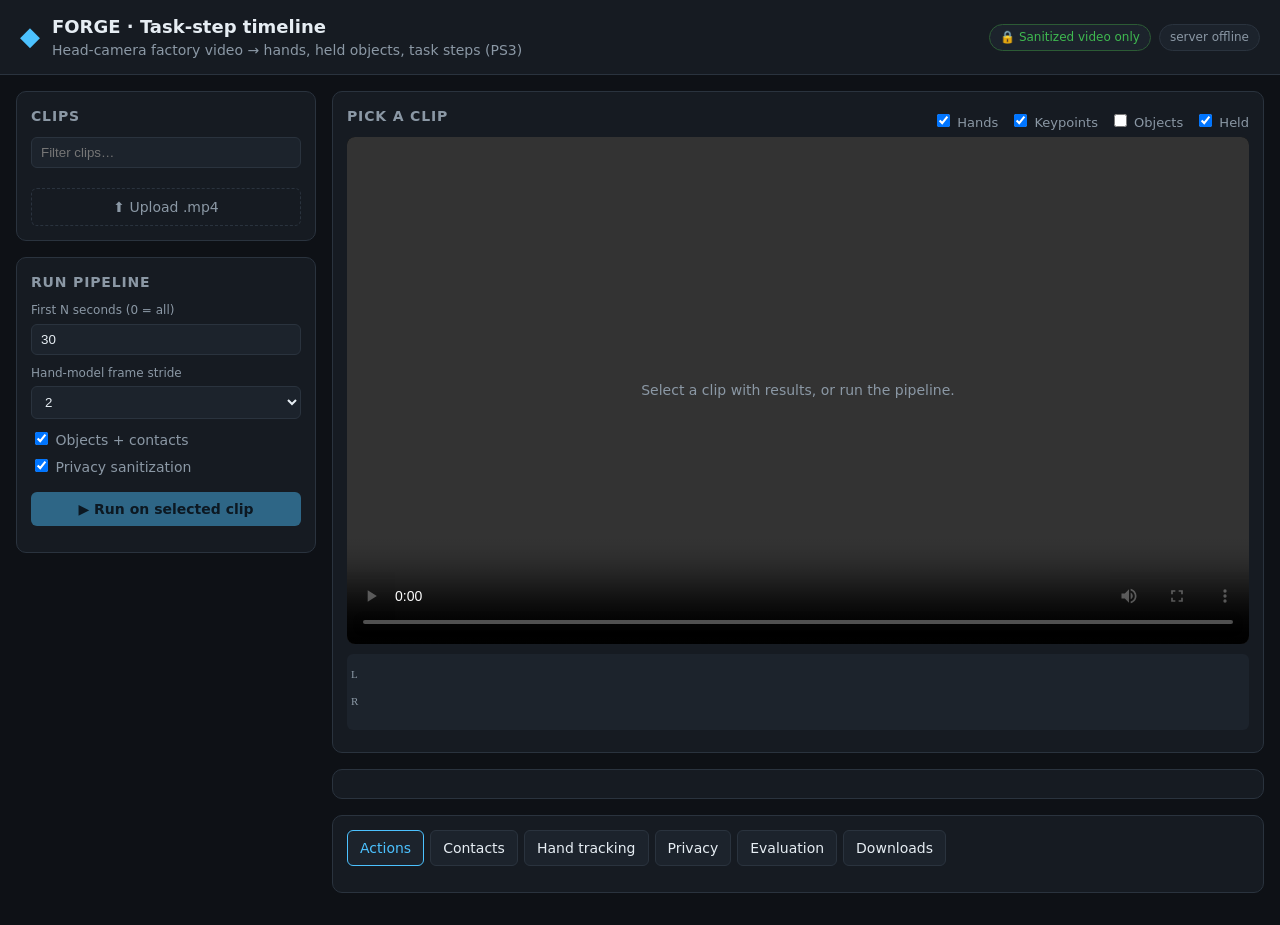
==== web/index.html @ e3377fa5 "2nd iter" ====
<!doctype html>
<html lang="en">
<head>
  <meta charset="utf-8">
  <meta name="viewport" content="width=device-width, initial-scale=1">
  <title>FORGE · Task-step timeline</title>
  <link rel="stylesheet" href="styles.css">
</head>
<body>
  <header class="top">
    <div class="brand">
      <span class="logo">◆</span>
      <div>
        <h1>FORGE · Task-step timeline</h1>
        <p>Head-camera factory video → hands, held objects, task steps (PS3)</p>
      </div>
    </div>
    <div class="badges">
      <span class="badge ok" title="The UI only streams the pixelated (sanitized) copy">🔒 Sanitized video only</span>
      <span class="badge" id="health">server …</span>
    </div>
  </header>

  <div class="layout">
    <aside class="side">
      <section class="card">
        <h2>Clips</h2>
        <input id="clipFilter" type="search" placeholder="Filter clips…">
        <ul id="clipList" class="clips"></ul>
        <label class="upload">
          <input id="uploadInput" type="file" accept="video/mp4">
          <span>⬆ Upload .mp4</span>
        </label>
      </section>

      <section class="card">
        <h2>Run pipeline</h2>
        <div class="field"><label for="maxSec">First N seconds (0 = all)</label><input id="maxSec" type="number" min="0" step="10" value="30"></div>
        <div class="field"><label for="stride">Hand-model frame stride</label>
          <select id="stride"><option>1</option><option selected>2</option><option>3</option><option>4</option></select></div>
        <label class="check"><input id="optObjects" type="checkbox" checked> Objects + contacts</label>
        <label class="check"><input id="optPrivacy" type="checkbox" checked> Privacy sanitization</label>
        <button id="runBtn" class="primary" disabled>▶ Run on selected clip</button>
        <ul id="jobList" class="jobs"></ul>
      </section>
    </aside>

    <main class="main">
      <section class="card player-card">
        <div class="player-head">
          <h2 id="clipTitle">Pick a clip</h2>
          <div class="toggles">
            <label><input type="checkbox" data-layer="hands" checked> Hands</label>
            <label><input type="checkbox" data-layer="keypoints" checked> Keypoints</label>
            <label><input type="checkbox" data-layer="objects"> Objects</label>
            <label><input type="checkbox" data-layer="held" checked> Held</label>
          </div>
        </div>
        <div id="stage" class="stage">
          <video id="video" controls playsinline preload="metadata"></video>
          <canvas id="overlay"></canvas>
          <div id="nowStep" class="now-step"></div>
          <div id="emptyMsg" class="empty">Select a clip with results, or run the pipeline.</div>
        </div>
        <div class="timeline-wrap">
          <canvas id="timeline" height="76"></canvas>
          <div id="tooltip" class="tooltip"></div>
        </div>
        <div id="legend" class="legend"></div>
      </section>

      <section class="card">
        <div id="stats" class="stats"></div>
      </section>

      <section class="card">
        <nav class="tabs">
          <button data-tab="actions" class="active">Actions</button>
          <button data-tab="contacts">Contacts</button>
          <button data-tab="tracking">Hand tracking</button>
          <button data-tab="privacy">Privacy</button>
          <button data-tab="eval">Evaluation</button>
          <button data-tab="downloads">Downloads</button>
        </nav>
        <div id="tab-actions" class="tab active"></div>
        <div id="tab-contacts" class="tab"></div>
        <div id="tab-tracking" class="tab"></div>
        <div id="tab-privacy" class="tab"></div>
        <div id="tab-eval" class="tab"></div>
        <div id="tab-downloads" class="tab"></div>
      </section>
    </main>
  </div>
  <script type="module" src="app.js"></script>
</body>
</html>
---- web/styles.css ----
:root {
  --bg: #0e1116; --panel: #161b22; --panel2: #1c232c; --line: #2a333e; --text: #e6edf3; --muted: #8b98a5;
  --accent: #4cc2ff; --ok: #3fb950; --warn: #d29922; --bad: #f85149; --left: #50dc50; --right: #ff9600;
  --radius: 10px;
}
* { box-sizing: border-box; }
body { margin: 0; background: var(--bg); color: var(--text); font: 14px/1.45 "Segoe UI", system-ui, sans-serif; }
h1 { font-size: 18px; margin: 0; } h2 { font-size: 14px; margin: 0 0 10px; color: var(--muted); text-transform: uppercase; letter-spacing: .06em; }
p { margin: 0; color: var(--muted); }
.top { display: flex; justify-content: space-between; align-items: center; padding: 14px 20px; border-bottom: 1px solid var(--line); background: var(--panel); }
.brand { display: flex; gap: 12px; align-items: center; } .logo { color: var(--accent); font-size: 26px; }
.badges { display: flex; gap: 8px; }
.badge { padding: 4px 10px; border-radius: 999px; background: var(--panel2); border: 1px solid var(--line); font-size: 12px; color: var(--muted); }
.badge.ok { color: var(--ok); border-color: #2c5b35; }
.layout { display: grid; grid-template-columns: 300px 1fr; gap: 16px; padding: 16px; }
.card { background: var(--panel); border: 1px solid var(--line); border-radius: var(--radius); padding: 14px; margin-bottom: 16px; }
.side .card { position: sticky; top: 16px; }
input[type=search], input[type=number], select { width: 100%; padding: 7px 9px; background: var(--panel2); color: var(--text); border: 1px solid var(--line); border-radius: 6px; }
.clips { list-style: none; margin: 10px 0; padding: 0; max-height: 330px; overflow: auto; }
.clips li { padding: 7px 8px; border-radius: 6px; cursor: pointer; display: flex; justify-content: space-between; gap: 6px; font-size: 13px; }
.clips li:hover { background: var(--panel2); } .clips li.sel { background: #12324a; outline: 1px solid var(--accent); }
.dots { display: flex; gap: 4px; align-items: center; } .dot { width: 8px; height: 8px; border-radius: 50%; background: #39424d; }
.dot.res { background: var(--accent); } .dot.san { background: var(--ok); } .dot.lab { background: var(--warn); }
.upload { display: block; text-align: center; padding: 8px; border: 1px dashed var(--line); border-radius: 6px; cursor: pointer; color: var(--muted); }
.upload input { display: none; } .upload:hover { color: var(--text); border-color: var(--accent); }
.field { margin-bottom: 10px; } .field label { display: block; color: var(--muted); font-size: 12px; margin-bottom: 4px; }
.check { display: block; margin: 6px 0; color: var(--muted); }
button { font: inherit; cursor: pointer; border-radius: 6px; border: 1px solid var(--line); background: var(--panel2); color: var(--text); padding: 7px 12px; }
button.primary { width: 100%; margin-top: 8px; background: var(--accent); color: #001522; border: none; font-weight: 600; }
button:disabled { opacity: .45; cursor: not-allowed; }
.jobs { list-style: none; padding: 0; margin: 12px 0 0; font-size: 12px; }
.jobs li { padding: 6px 0; border-top: 1px solid var(--line); }
.bar { height: 5px; background: var(--panel2); border-radius: 3px; overflow: hidden; margin-top: 4px; }
.bar > i { display: block; height: 100%; background: var(--accent); width: 0; transition: width .4s; }
.status-failed { color: var(--bad); } .status-done { color: var(--ok); }
.player-head { display: flex; justify-content: space-between; align-items: center; }
.toggles { display: flex; gap: 12px; color: var(--muted); font-size: 13px; }
.stage { position: relative; background: #000; border-radius: 8px; overflow: hidden; aspect-ratio: 16 / 9; }
.stage video { width: 100%; height: 100%; display: block; }
.stage canvas { position: absolute; inset: 0; width: 100%; height: 100%; pointer-events: none; }
.now-step { position: absolute; left: 10px; top: 10px; display: flex; flex-direction: column; gap: 4px; pointer-events: none; }
.now-step span { background: rgba(0,0,0,.65); padding: 3px 9px; border-radius: 6px; font-size: 13px; border-left: 4px solid var(--accent); }
.empty { position: absolute; inset: 0; display: grid; place-items: center; color: var(--muted); }
.timeline-wrap { position: relative; margin-top: 10px; }
#timeline { width: 100%; height: 76px; display: block; cursor: pointer; border-radius: 6px; background: var(--panel2); }
.tooltip { position: absolute; pointer-events: none; background: #000d; padding: 4px 8px; border-radius: 5px; font-size: 12px; display: none; white-space: nowrap; }
.legend { display: flex; flex-wrap: wrap; gap: 6px 12px; margin-top: 8px; font-size: 12px; color: var(--muted); }
.legend i { display: inline-block; width: 10px; height: 10px; border-radius: 2px; margin-right: 5px; vertical-align: -1px; }
.stats { display: grid; grid-template-columns: repeat(auto-fit, minmax(140px, 1fr)); gap: 10px; }
.stat { background: var(--panel2); border-radius: 8px; padding: 10px; }
.stat b { display: block; font-size: 20px; } .stat span { color: var(--muted); font-size: 12px; }
.tabs { display: flex; gap: 6px; margin-bottom: 12px; flex-wrap: wrap; }
.tabs button.active { border-color: var(--accent); color: var(--accent); }
.tab { display: none; max-height: 420px; overflow: auto; } .tab.active { display: block; }
table { width: 100%; border-collapse: collapse; font-size: 13px; }
th, td { text-align: left; padding: 6px 8px; border-bottom: 1px solid var(--line); }
th { color: var(--muted); font-weight: 500; position: sticky; top: 0; background: var(--panel); }
tbody tr { cursor: pointer; } tbody tr:hover { background: var(--panel2); } tr.now { background: #12324a; }
.pill { padding: 1px 8px; border-radius: 999px; font-size: 12px; color: #001522; font-weight: 600; }
.note { color: var(--muted); font-size: 12px; margin: 8px 0; }
.kv { display: grid; grid-template-columns: 220px 1fr; gap: 4px 12px; }
.kv div:nth-child(odd) { color: var(--muted); }
.dl { display: inline-block; margin: 4px 8px 4px 0; padding: 7px 12px; border-radius: 6px; background: var(--panel2); border: 1px solid var(--line); color: var(--text); text-decoration: none; }
.dl.main { background: var(--accent); color: #001522; border: none; font-weight: 600; }
@media (max-width: 1000px) { .layout { grid-template-columns: 1fr; } .side .card { position: static; } }
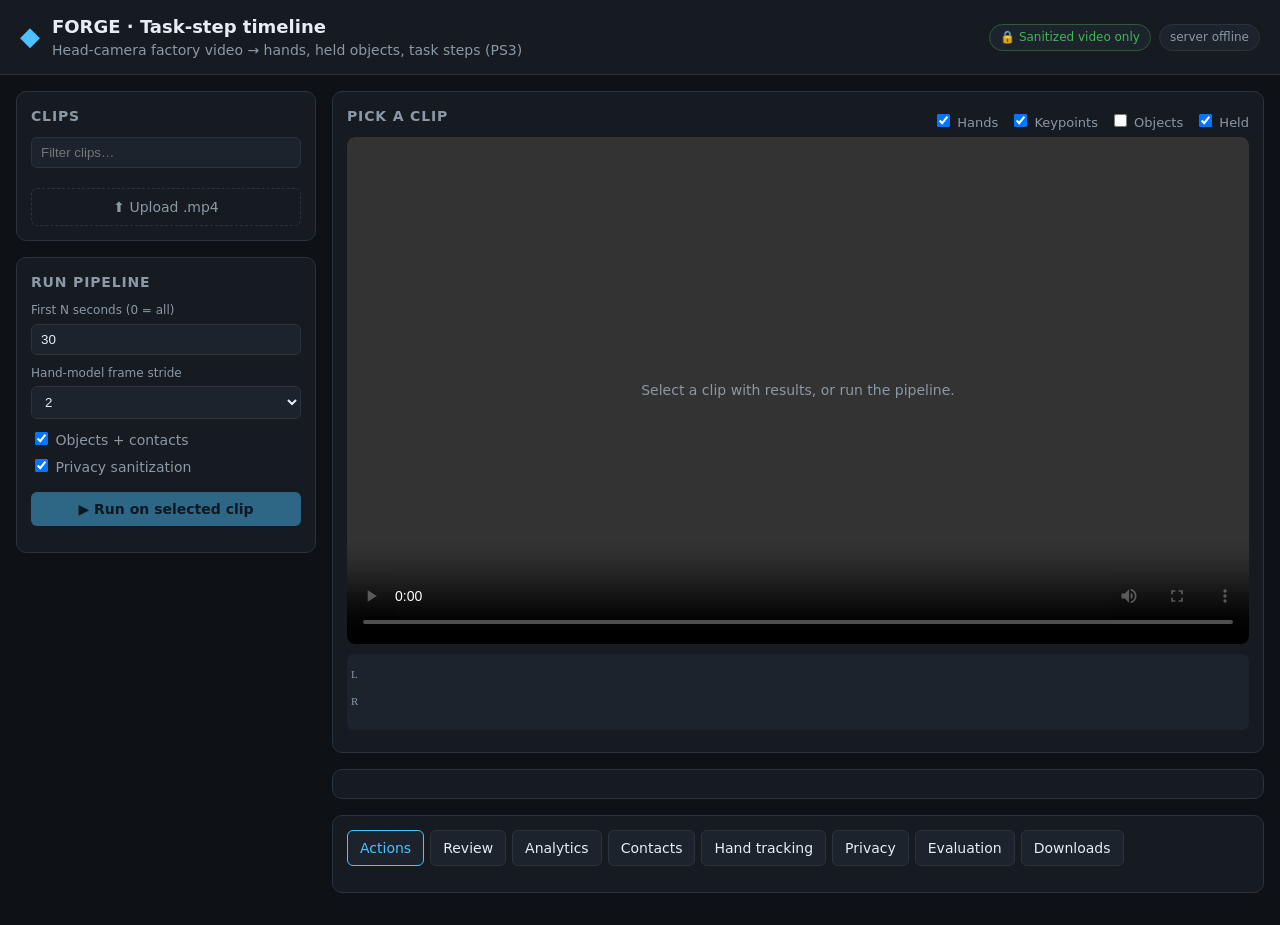
==== commit 3cf7c1d9: "FORGE stages 0, 2-11, 14: QC, profile, recovery, signals, windowed Gemini, verification, SOP, review" ====
--- a/web/index.html
+++ b/web/index.html
@@ -76,6 +76,8 @@
       <section class="card">
         <nav class="tabs">
           <button data-tab="actions" class="active">Actions</button>
+          <button data-tab="review">Review</button>
+          <button data-tab="analytics">Analytics</button>
           <button data-tab="contacts">Contacts</button>
           <button data-tab="tracking">Hand tracking</button>
           <button data-tab="privacy">Privacy</button>
@@ -83,6 +85,8 @@
           <button data-tab="downloads">Downloads</button>
         </nav>
         <div id="tab-actions" class="tab active"></div>
+        <div id="tab-review" class="tab"></div>
+        <div id="tab-analytics" class="tab"></div>
         <div id="tab-contacts" class="tab"></div>
         <div id="tab-tracking" class="tab"></div>
         <div id="tab-privacy" class="tab"></div>
--- a/web/styles.css
+++ b/web/styles.css
@@ -60,6 +60,16 @@
 .note { color: var(--muted); font-size: 12px; margin: 8px 0; }
 .kv { display: grid; grid-template-columns: 220px 1fr; gap: 4px 12px; }
 .kv div:nth-child(odd) { color: var(--muted); }
+.st { padding: 1px 7px; border-radius: 999px; font-size: 11px; font-weight: 600; }
+.st-verified { background: #1f4d2b; color: #7ee28f; } .st-corrected { background: #4d3d12; color: #f2c14e; }
+.st-unverified { background: #4d2a12; color: #ff9f5a; } .st-rejected { background: #4d1717; color: #ff7b72; }
+.st-approved { background: #12324a; color: #4cc2ff; } .st-edited { background: #2e2350; color: #b8a6ff; }
+.flags { color: var(--muted); font-size: 11px; }
+.rv button { padding: 3px 8px; margin-right: 3px; font-size: 12px; }
+.rvhead { display: flex; gap: 10px; align-items: center; margin-bottom: 8px; flex-wrap: wrap; }
+.rvhead input { width: 160px; padding: 5px 8px; background: var(--panel2); color: var(--text); border: 1px solid var(--line); border-radius: 6px; }
+.bars div { display: grid; grid-template-columns: 120px 1fr 60px; gap: 8px; align-items: center; font-size: 12px; margin: 3px 0; }
+.bars i { display: block; height: 10px; border-radius: 3px; }
 .dl { display: inline-block; margin: 4px 8px 4px 0; padding: 7px 12px; border-radius: 6px; background: var(--panel2); border: 1px solid var(--line); color: var(--text); text-decoration: none; }
 .dl.main { background: var(--accent); color: #001522; border: none; font-weight: 600; }
 @media (max-width: 1000px) { .layout { grid-template-columns: 1fr; } .side .card { position: static; } }
